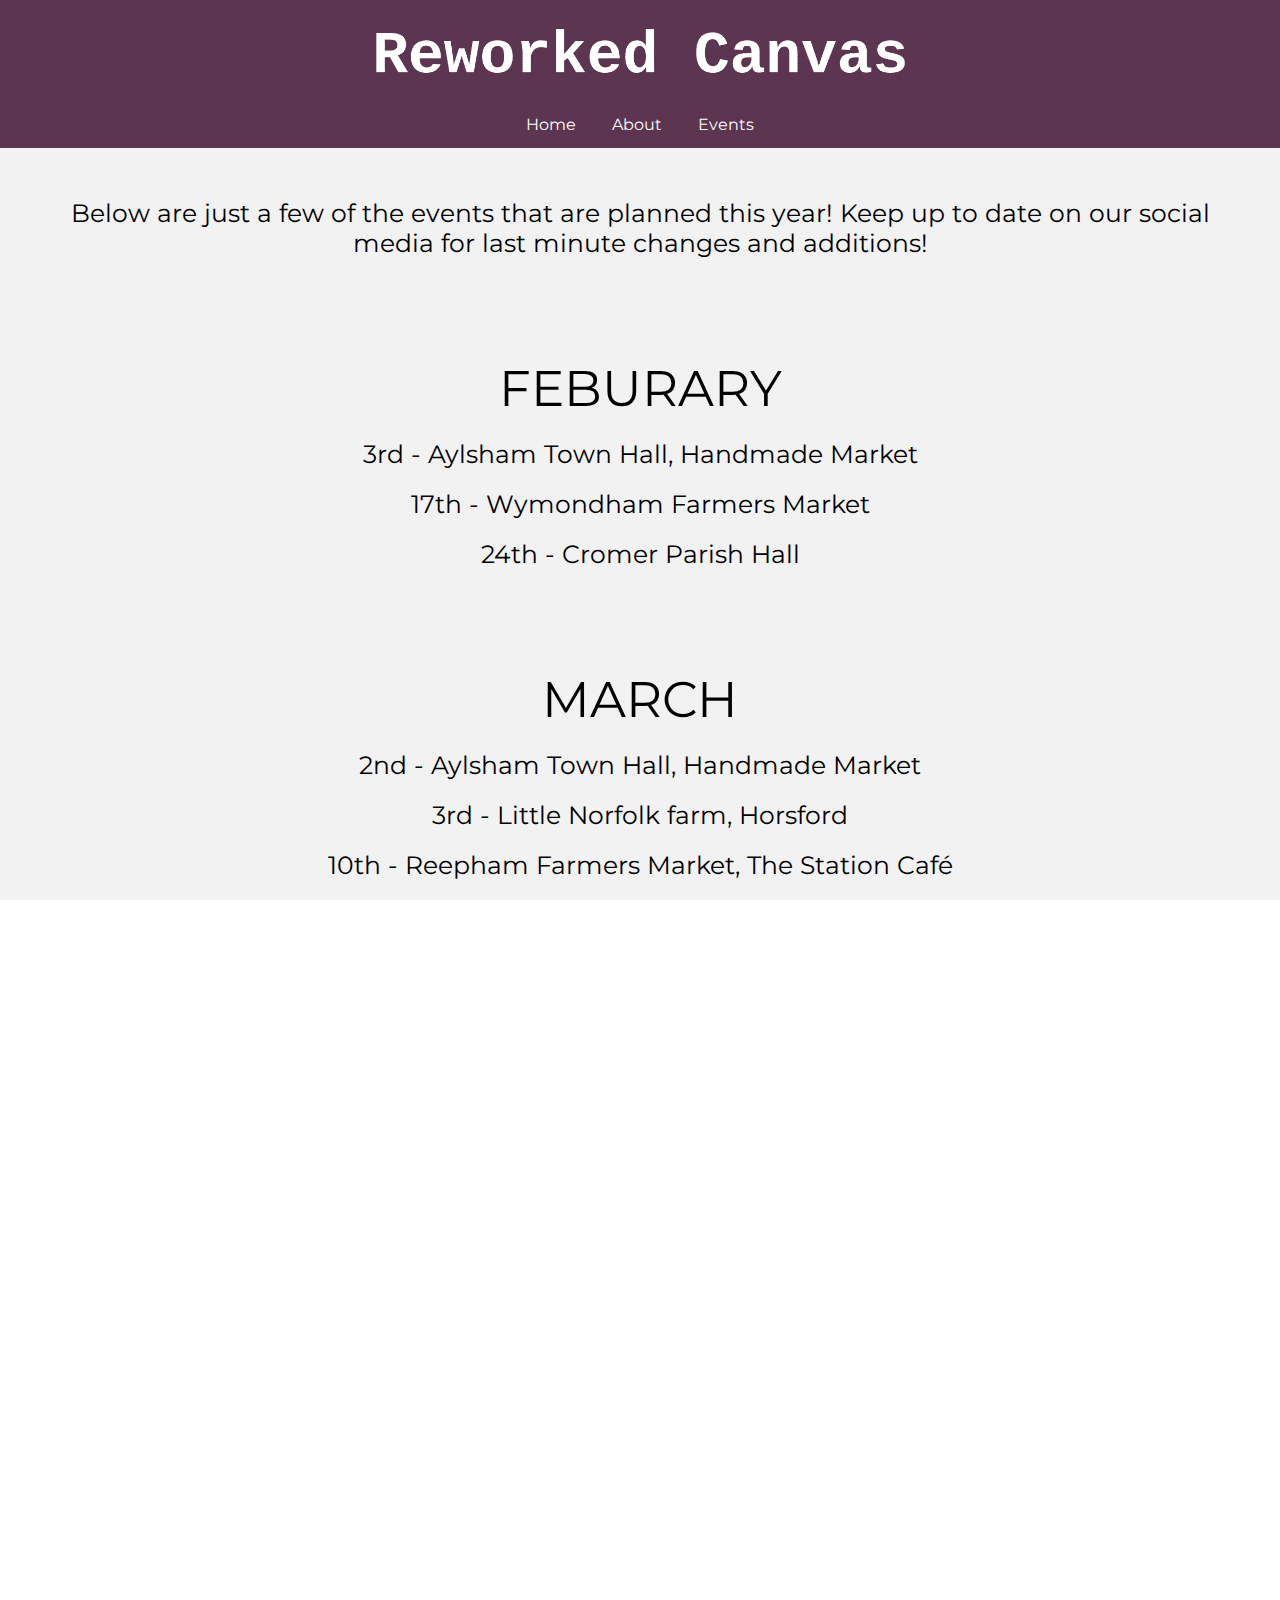
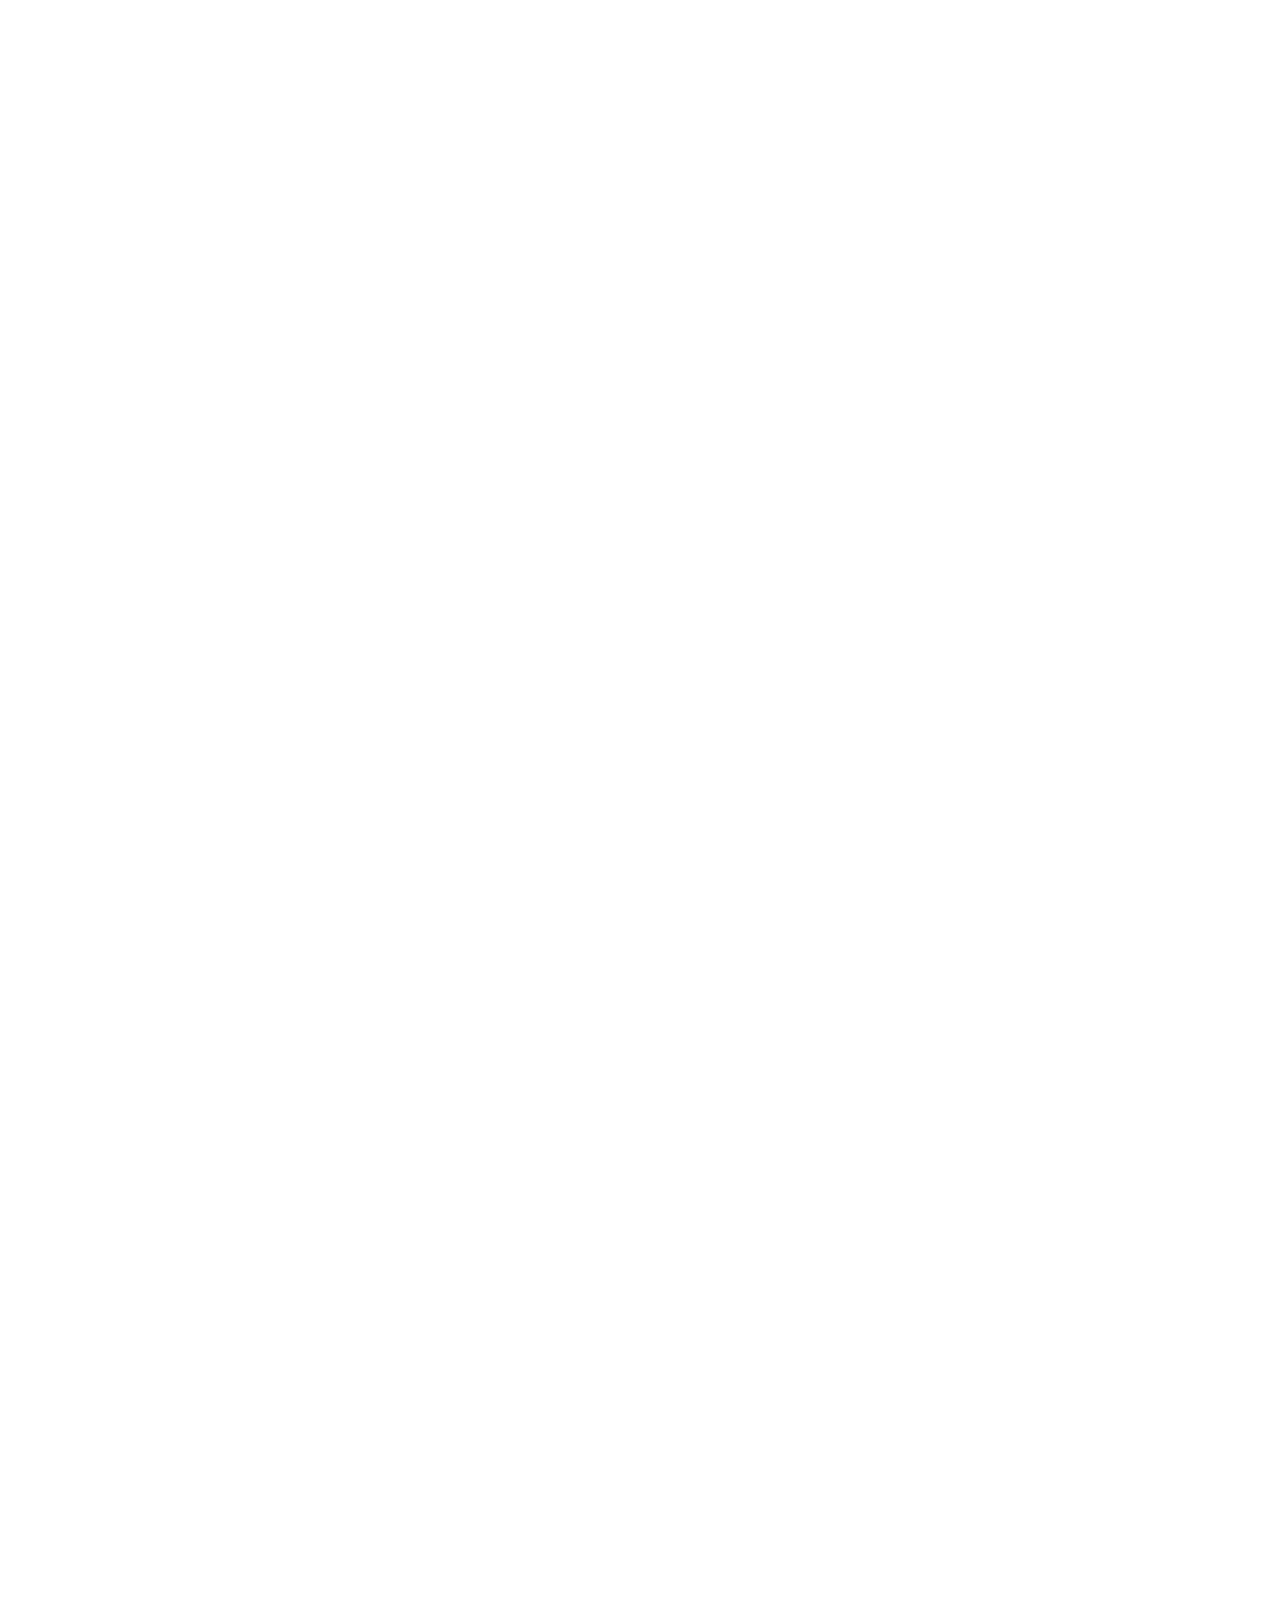
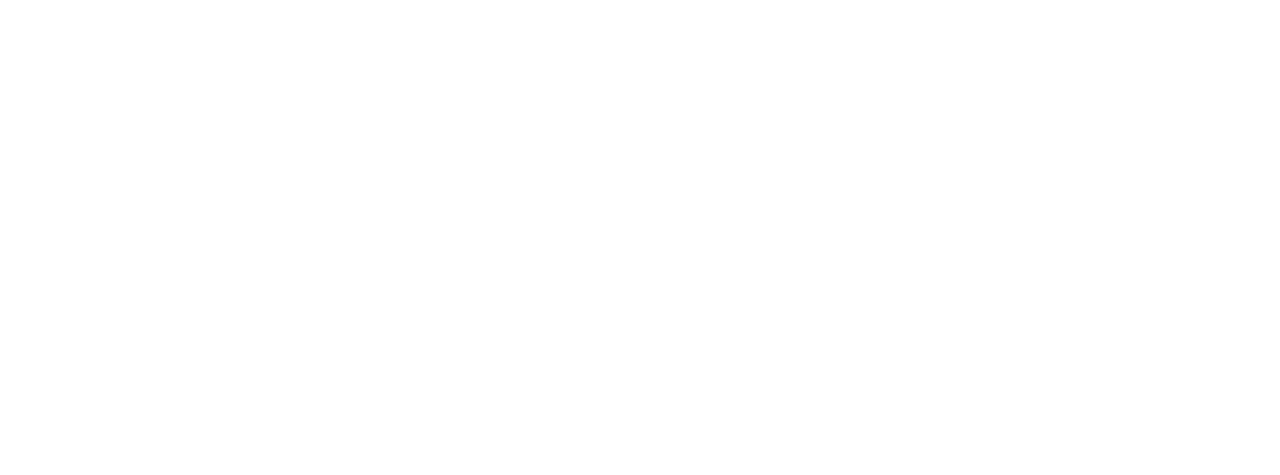
==== events.html @ 642a5b78 "Update events.html" ====
<!DOCTYPE html>
  <html>
      <head>
          <title>Reworked</title>
          <meta name="viewport" content="width=device-width, initial-scale=1">
          <link rel="stylesheet" type="text/css" href="style.css">
          <link href="https://fonts.googleapis.com/css?family=Montserrat|Mr+Dafoe" rel="stylesheet">
      </head>
      <body>
        <div id="home" style="width: 100%; background-color: #5C3550;"><img src="images/logo_text.png" alt="Reworked logo" width="50%" style="display: block; margin: auto;"></div>
        <ul class="banner">
            <li class="bannerList">
                <a href="/reworked/#home">Home</a>
                <a href="/reworked/#about">About</a>
                <a href="/reworked/events.html">Events</a>
            </li>
        </ul>
        <div id="events" style="text-align:center;">
          <div class="text31" style="padding:50px;"> Below are just a few of the events that are planned this year! Keep up to date on our social media for last minute changes and additions! </div>
          <div class="text3" style="padding-top:50px;"> FEBURARY </div> 
          <div class="text31"> 3rd - Aylsham Town Hall, Handmade Market </div>
          <div class="text31"> 17th - Wymondham Farmers Market </div>
          <div class="text31"> 24th - Cromer Parish Hall </div>
          <div class="text3"> MARCH </div>
          <div class="text31"> 2nd - Aylsham Town Hall, Handmade Market </div>
          <div class="text31"> 3rd - Little Norfolk farm, Horsford </div>
          <div class="text31"> 10th - Reepham Farmers Market, The Station Café </div>
          <div class="text31"> 16th - Wymondham Farmers Market </div>
          <div class="text31"> 23rd - Burnhams market, St Mary's Church </div>
          <div class="text31"> 30th - Mundesley, Posh Crafts </div>
          <div class="text3"> APRIL </div>
          <div class="text31"> 6th - Attleborough, St Mary's Church </div>
          <div class="text31"> 7th - Holt market </div>
          <div class="text31"> 14th - Repham market, The Station Café </div>
          <div class="text31"> 20th - Burnhams market, St Mary's Church </div>
          <div class="text3"> MAY </div>
          <div class="text31"> 4th - Aylsham Town Hall, Handmade Market </div>
          <div class="text31"> 4th - Attleborough, St Mary's Church </div>
          <div class="text31"> 5th - Holt market </div>
          <div class="text31"> 12th - Reepham market, The Station Café </div>
          <div class="text31"> 18th - Burnhams market, St Mary's Church </div>
          <div class="text31"> 25th - Mundesley, Posh Crafts </div>
          <div class="text3"> JUNE </div>
          <div class="text31"> 1st - Norwich, The Shoe Factory </div>
          <div class="text31"> 2nd - Holt market </div>
          <div class="text31"> 8th - Aylsham, Woodgate Nursery </div>
          <div class="text31"> 9th - Aylsham, Woodgate Nursery </div>
          <div class="text31"> 15th - Wymondham market </div>
          <div class="text31"> 22nd - Burnhams market, St Mary's Church </div>
          <div class="text31"> 29th - Mundesley, Posh Crafts </div>
          <div class="text3"> JULY </div>
          <div class="text31"> 7th - Holt market </div>
          <div class="text31"> 13th - Aylsham Town Hall, Handmade Market </div>
          <div class="text31"> 14th - Reepham farmers market, The Station Café </div>
          <div class="text31"> 20th - Burnhams market, St Mary's Church </div>
          <div class="text3"> AUGUST </div>
          <div class="text31"> 3rd - Attleborough, St Mary's Church </div>
          <div class="text31"> 4th - Holt market </div>
          <div class="text31"> 11th - Reepham farmers market, The Station Café </div>
          <div class="text31"> 17th - Wymondham market </div>
          <div class="text31"> 18th - St faiths centre, Horsham and Newton, Vintage Day </div>
          <div class="text31"> 24th - Burnhams market, St Mary's Church </div>
          <div class="text31"> 24th - Mundesley, Posh Crafts </div>
          <div class="text3"> SEPTEMBER </div>
          <div class="text31"> 1st - Holt market </div>
          <div class="text31"> 7th - Aylsham Town Hall, Handmade Market </div>
          <div class="text31"> 8th - Reepham market, The Station Café </div>
          <div class="text31"> 14th - Burnhams market, St Mary's Church </div>
          <div class="text31">
            <a class="button" href="https://www.instagram.com/reworkedcanvas/">Instagram</a>
            <a class="button" href="https://folksy.com/shops/reworked">Shop</a>
          </div>
        </div>
      </body>
  </html>
---- style.css ----
/* This is a single-line comment */

html, body{
    margin: 0px;
    height: 100%;
    overflow-x: hidden;
}

html {
    scroll-behavior: smooth;
}

.banner{
    width: 100%;
    padding: 0;
    margin: 0;
    list-style-type: none;
    overflow: hidden;  
    text-align: center;
    background-color: #5C3550;
    position: -webkit-sticky;
    position: sticky;
    top: 0%;
}
.bannerList {
    display:inline;
    font-family: 'Montserrat', 'bold';
}

.bannerList a {
    display: inline-block;
    color: #ffffff;
    text-align: center;
    padding: 14px 16px;
    text-decoration: none;
}

.bannerList a:hover {
    background-color: #111;
  }

.plx-image1{
    background-image: url(images/cover.jpg);
    text-align: center;
    width: 100%;
    height: 500px;
    background-attachment: fixed;
    background-position: center;
    background-repeat: no-repeat;
    background-size: cover;
}
 
.text1{
    font-size: 280px;
    padding-top: 200px;
    font-family: 'Montserrat', bold, sans-serif;
    color: #FFFFFF;
    -webkit-text-fill-color: rgba (255, 255, 255, 1);
    text-shadow: -3px -3px 12px #313a49;
}
 
.text2{
    font-size: 40px;
    color: white;
    margin: 0 0 20px 0;
    font-family: 'Montserrat', sans-serif;
}
 
.content-1{
    height: auto;
    width: 100%;
    background-color: #f2f2f2;
    text-align: center;
}
 
.text3{
    font-family: 'Montserrat', sans-serif;
    font-size: 50px;
    background-color: #f2f2f2;
    padding-top: 100px;
}

.text31{
    font-family: 'Montserrat', sans-serif;
    font-size: 25px;
    background-color: #f2f2f2;
    padding-top: 20px;
}
 
.text4{
    width: 70%;
    margin-left: 15%;
    padding: 30px 0 80px 0;
    font-family: 'Montserrat', sans-serif;
    font-size: 20px;
    background-color: #f2f2f2;
    letter-spacing: 0.1em;
    line-height: 1.8;
}
 
.plx-image2{
    background-image: url(images/image\ 2.jpg);
    text-align: center;
    width: 100%;
    height: 800px;
    background-attachment: fixed;
    background-position: center;
    background-repeat: no-repeat;
    background-size: cover;
}
 
.content-2{
    height: auto;
    width: 100%;
    text-align: center;
    background-color: #f2f2f2;
}
 
.text5{
    font-family: 'Montserrat', sans-serif;
    font-size: 100px;
    padding: 80px 0 80px 0;
    letter-spacing: 0.2em;
}

.button {
    font-family: 'Montserrat', bold;
    border: none;
    color: white;
    background-color: #5C3550;
    padding: 16px 32px;
    text-align: center;
    text-decoration: none;
    display: inline-block;
    font-size: 16px;
    margin: 4px 2px;
/*    transition-duration: 0.4s;
    cursor: pointer; */
  }

.button:hover {
    background-color: #111;
  }

.gallery{
    padding:10%;
    width:90%;
    height:90%;
    clear:both;
   }
.gallery>div{
    width:30%;
    height:30%;
    float:left;
    line-height:5%;
    text-align:center;    
   }
.gallery>div>img{
    display:inline-block;
    vertical-align:middle;
    max-width:90%;
    max-height:90%;
   }
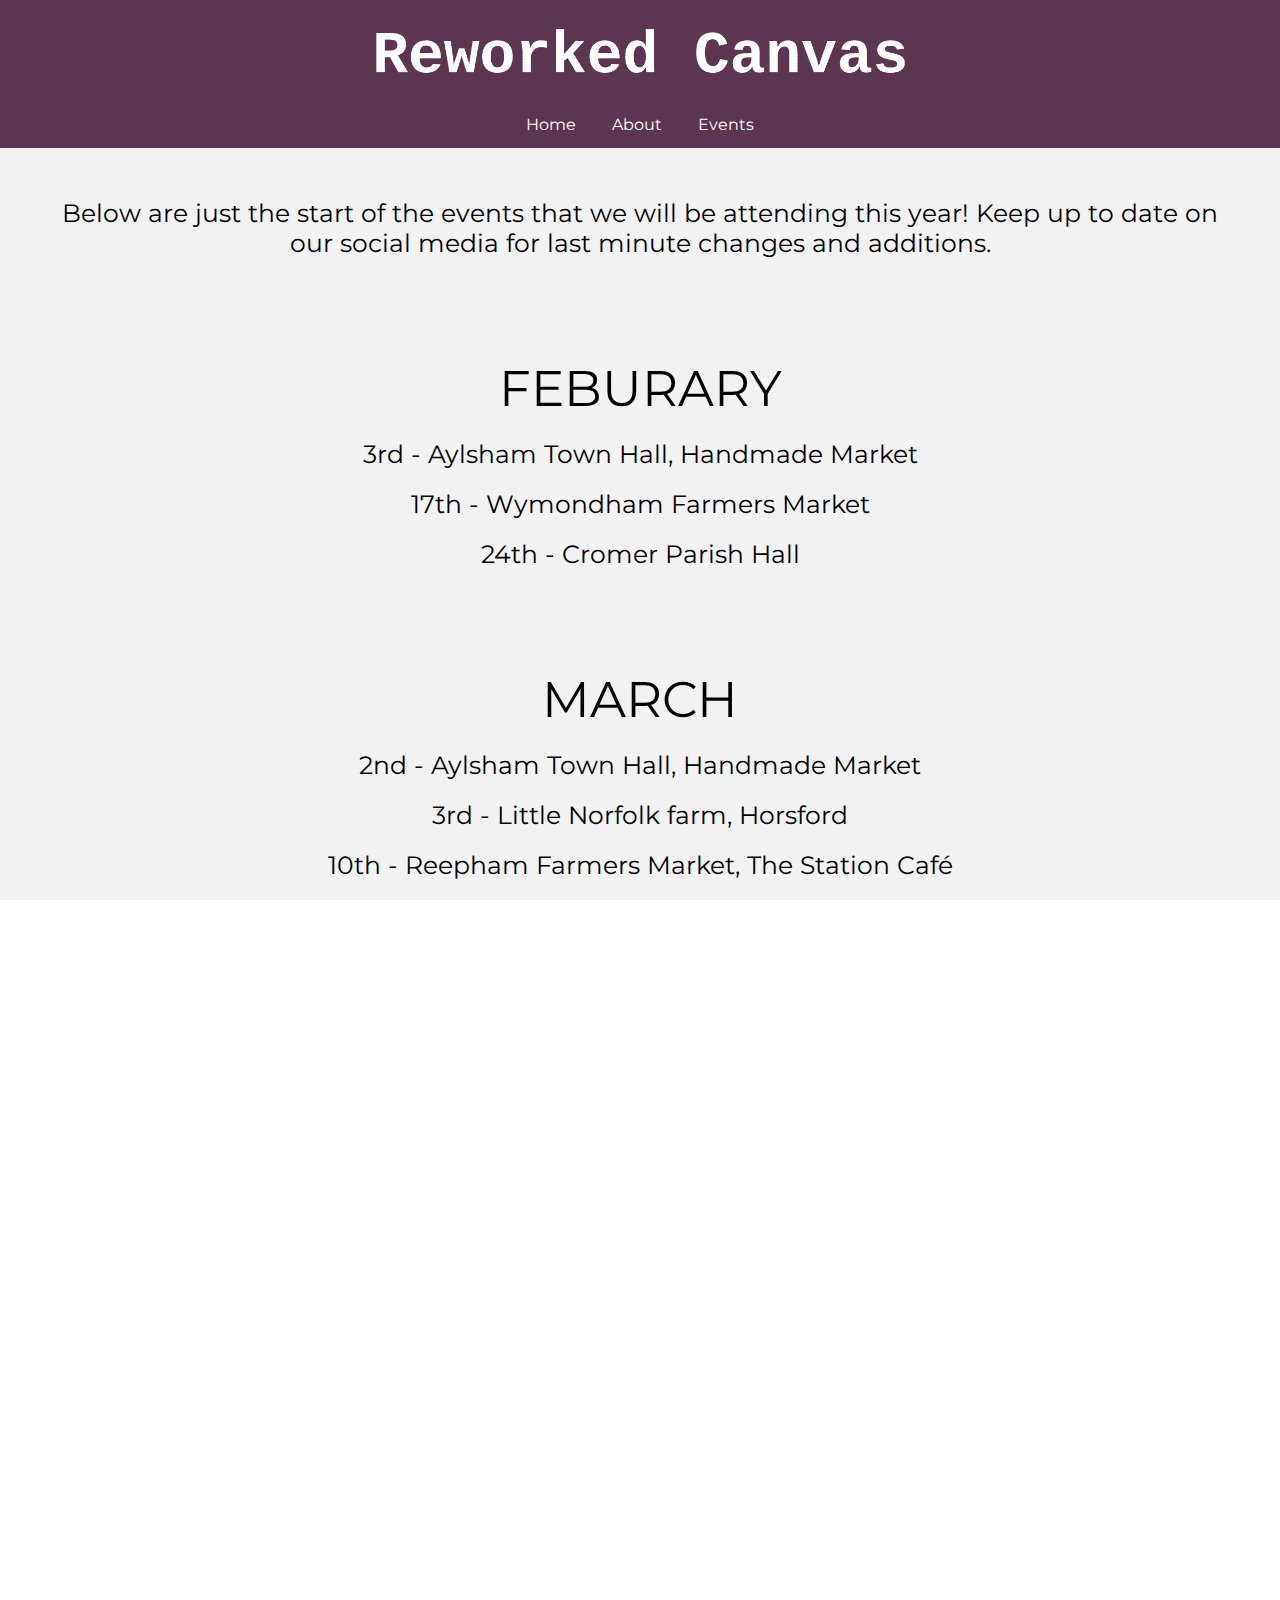
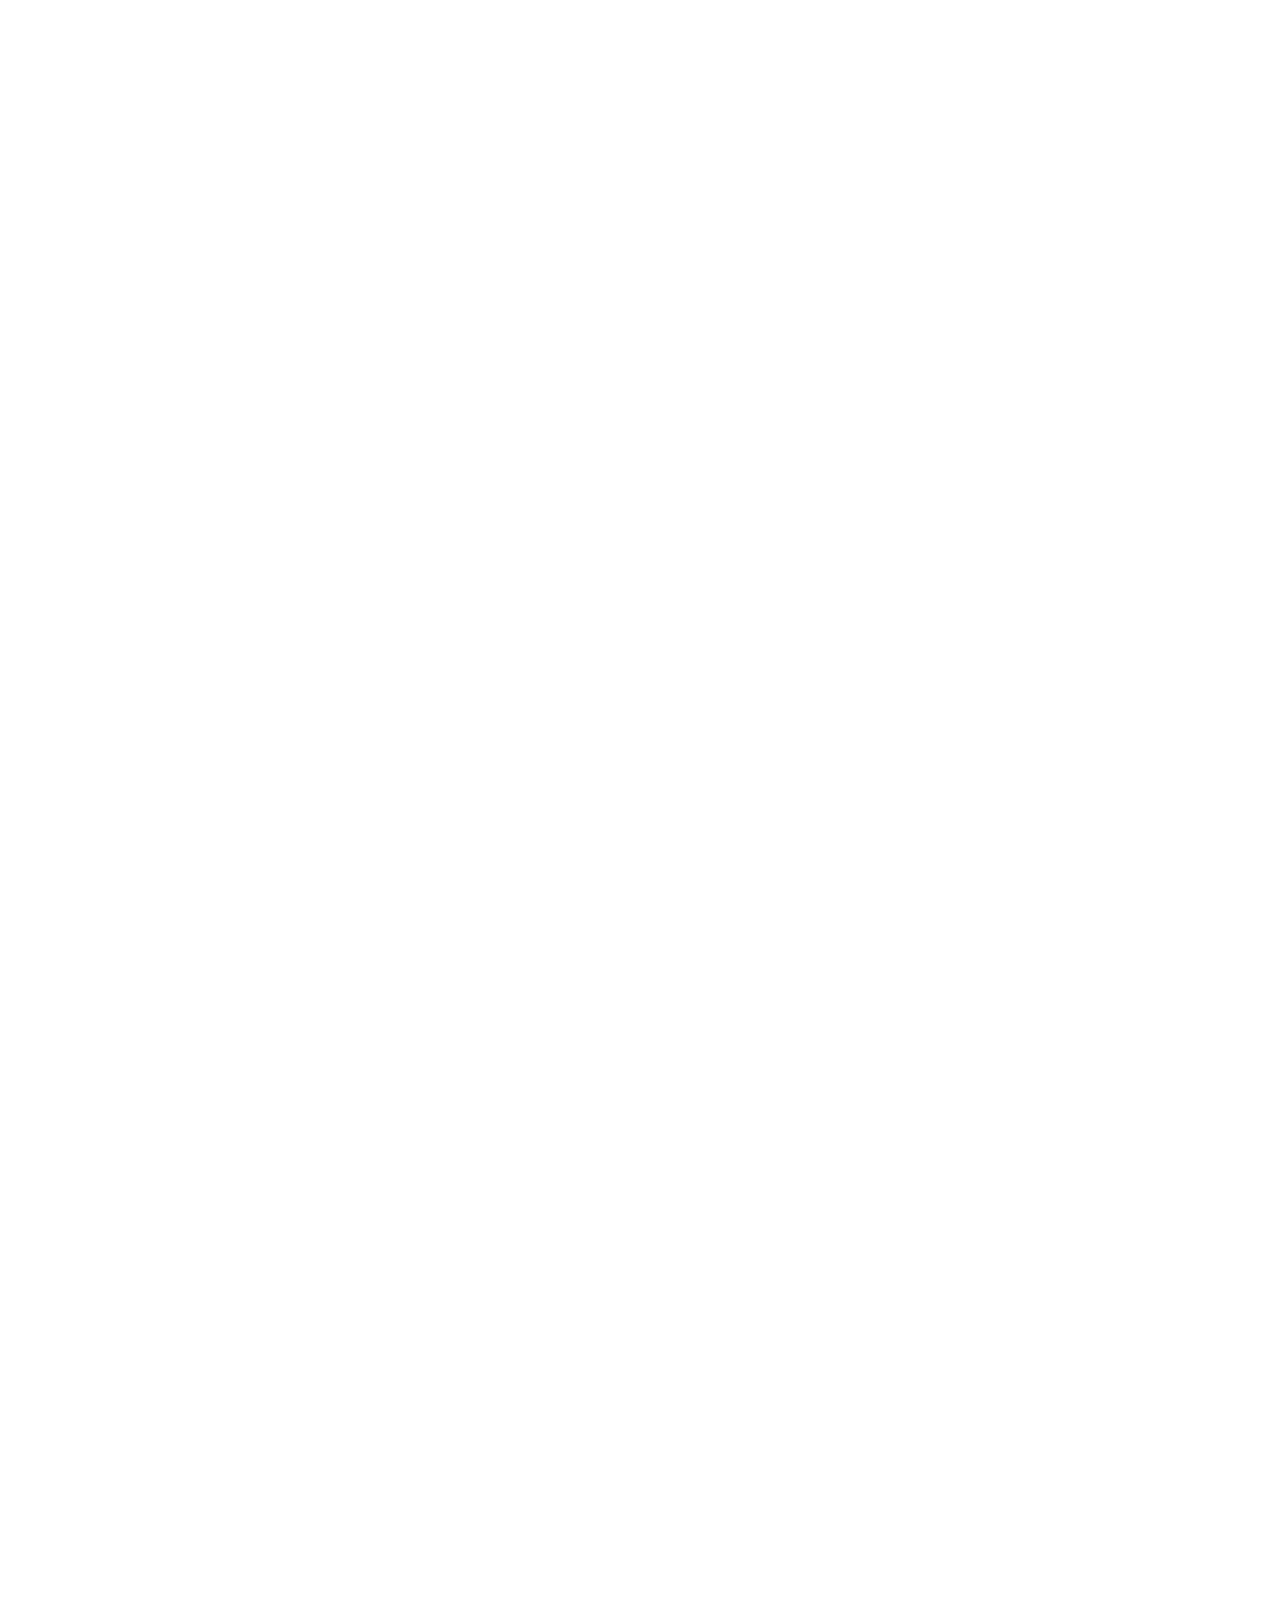
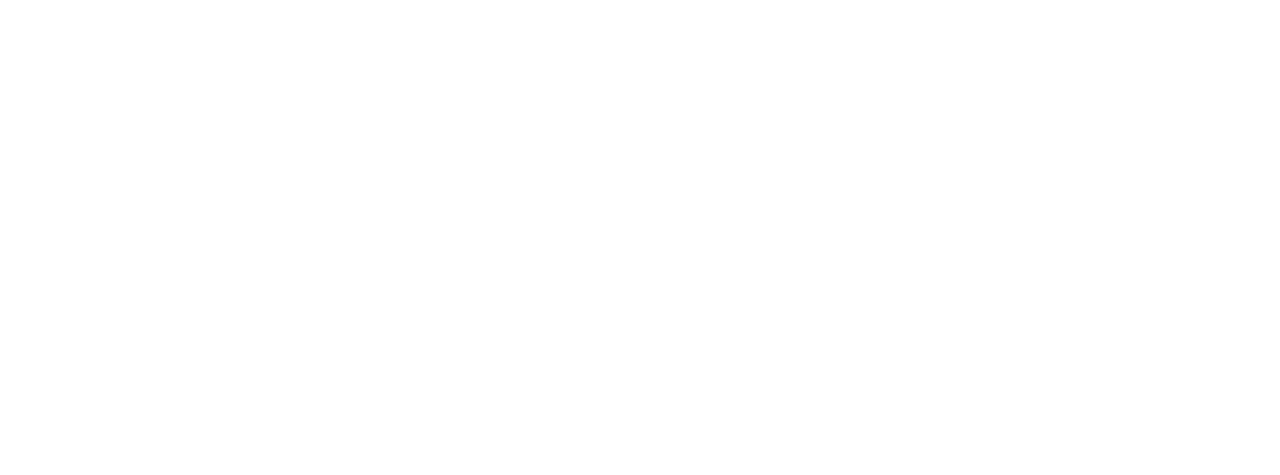
==== commit a6dc7f2a: "Update events.html" ====
--- a/events.html
+++ b/events.html
@@ -10,13 +10,13 @@
         <div id="home" style="width: 100%; background-color: #5C3550;"><img src="images/logo_text.png" alt="Reworked logo" width="50%" style="display: block; margin: auto;"></div>
         <ul class="banner">
             <li class="bannerList">
-                <a href="/reworked/#home">Home</a>
-                <a href="/reworked/#about">About</a>
-                <a href="/reworked/events.html">Events</a>
+                <a href="/#home">Home</a>
+                <a href="/#about">About</a>
+                <a href="events">Events</a>
             </li>
         </ul>
         <div id="events" style="text-align:center;">
-          <div class="text31" style="padding:50px;"> Below are just a few of the events that are planned this year! Keep up to date on our social media for last minute changes and additions! </div>
+          <div class="text31" style="padding:50px;"> Below are just the start of the events that we will be attending this year! Keep up to date on our social media for last minute changes and additions. </div>
           <div class="text3" style="padding-top:50px;"> FEBURARY </div> 
           <div class="text31"> 3rd - Aylsham Town Hall, Handmade Market </div>
           <div class="text31"> 17th - Wymondham Farmers Market </div>
--- a/style.css
+++ b/style.css
@@ -147,6 +147,7 @@
     width:90%;
     height:90%;
     clear:both;
+    background-color: #f2f2f2;
    }
 .gallery>div{
     width:30%;
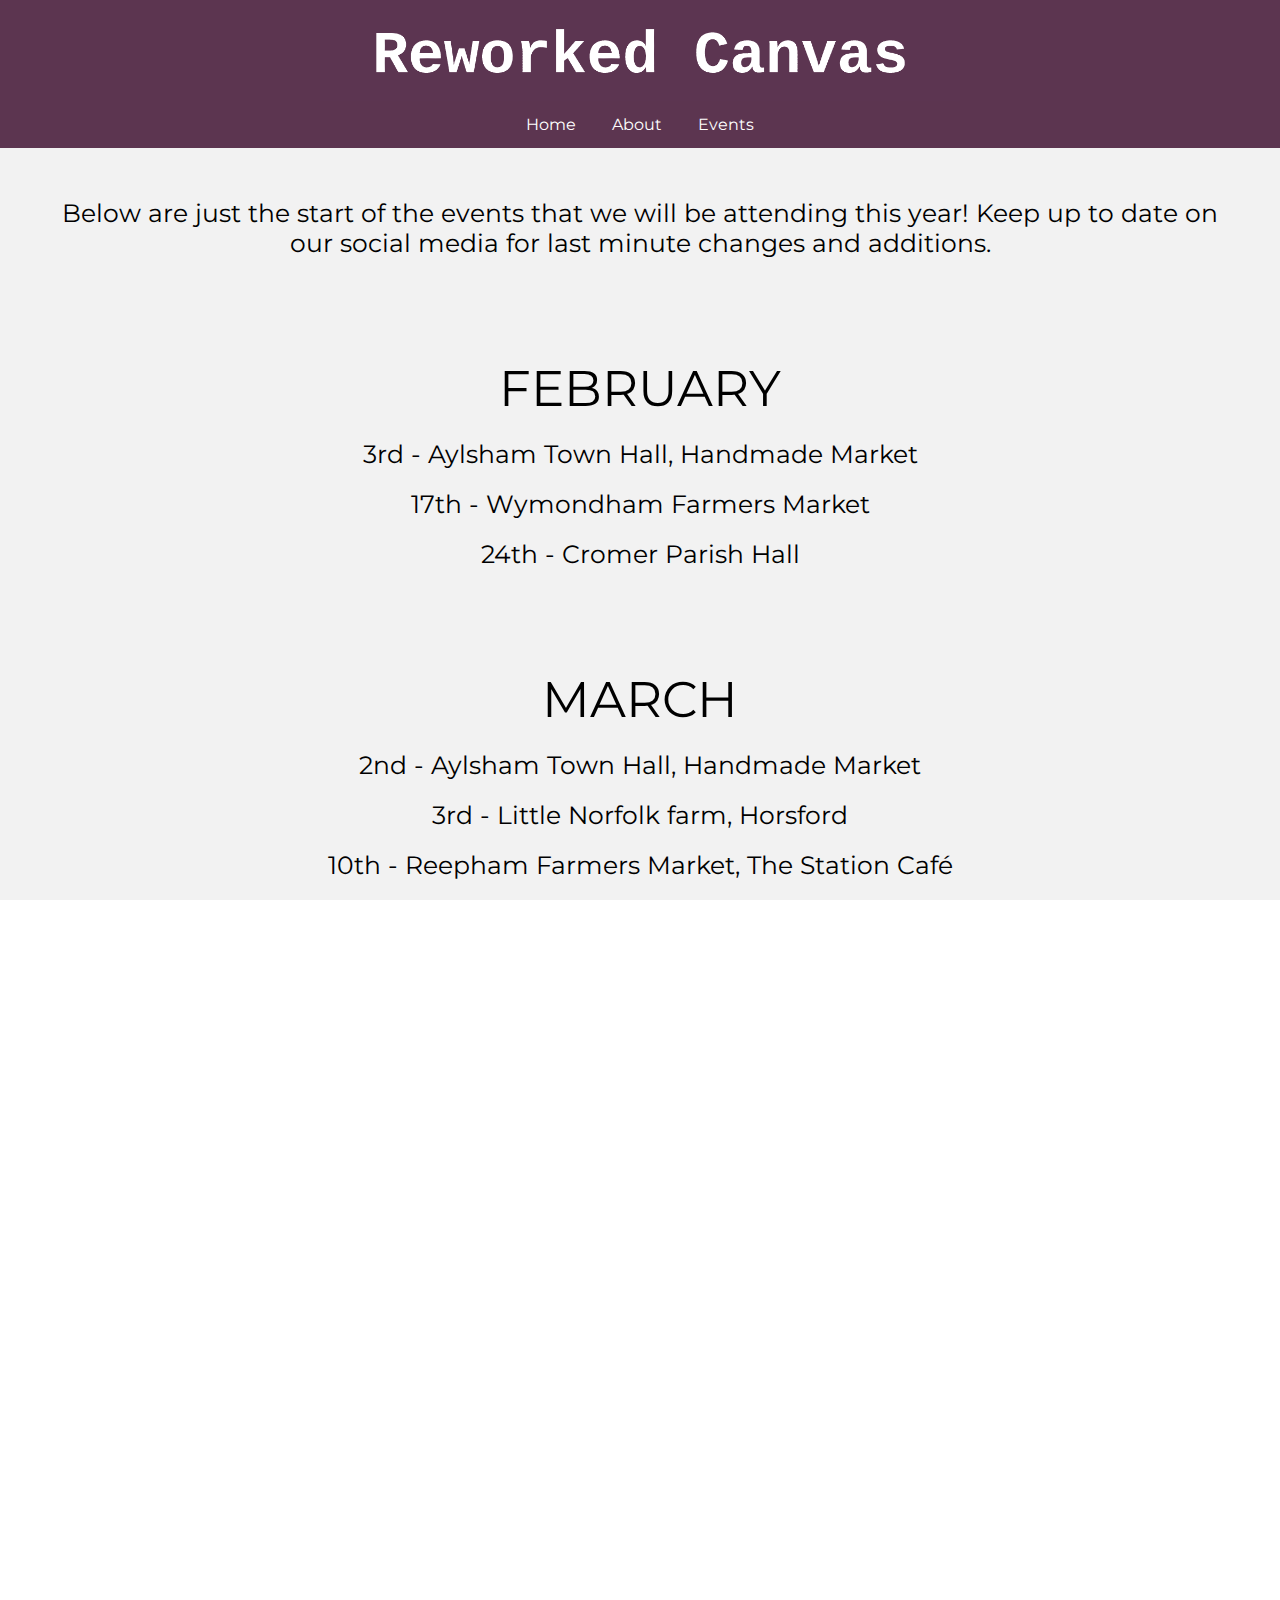
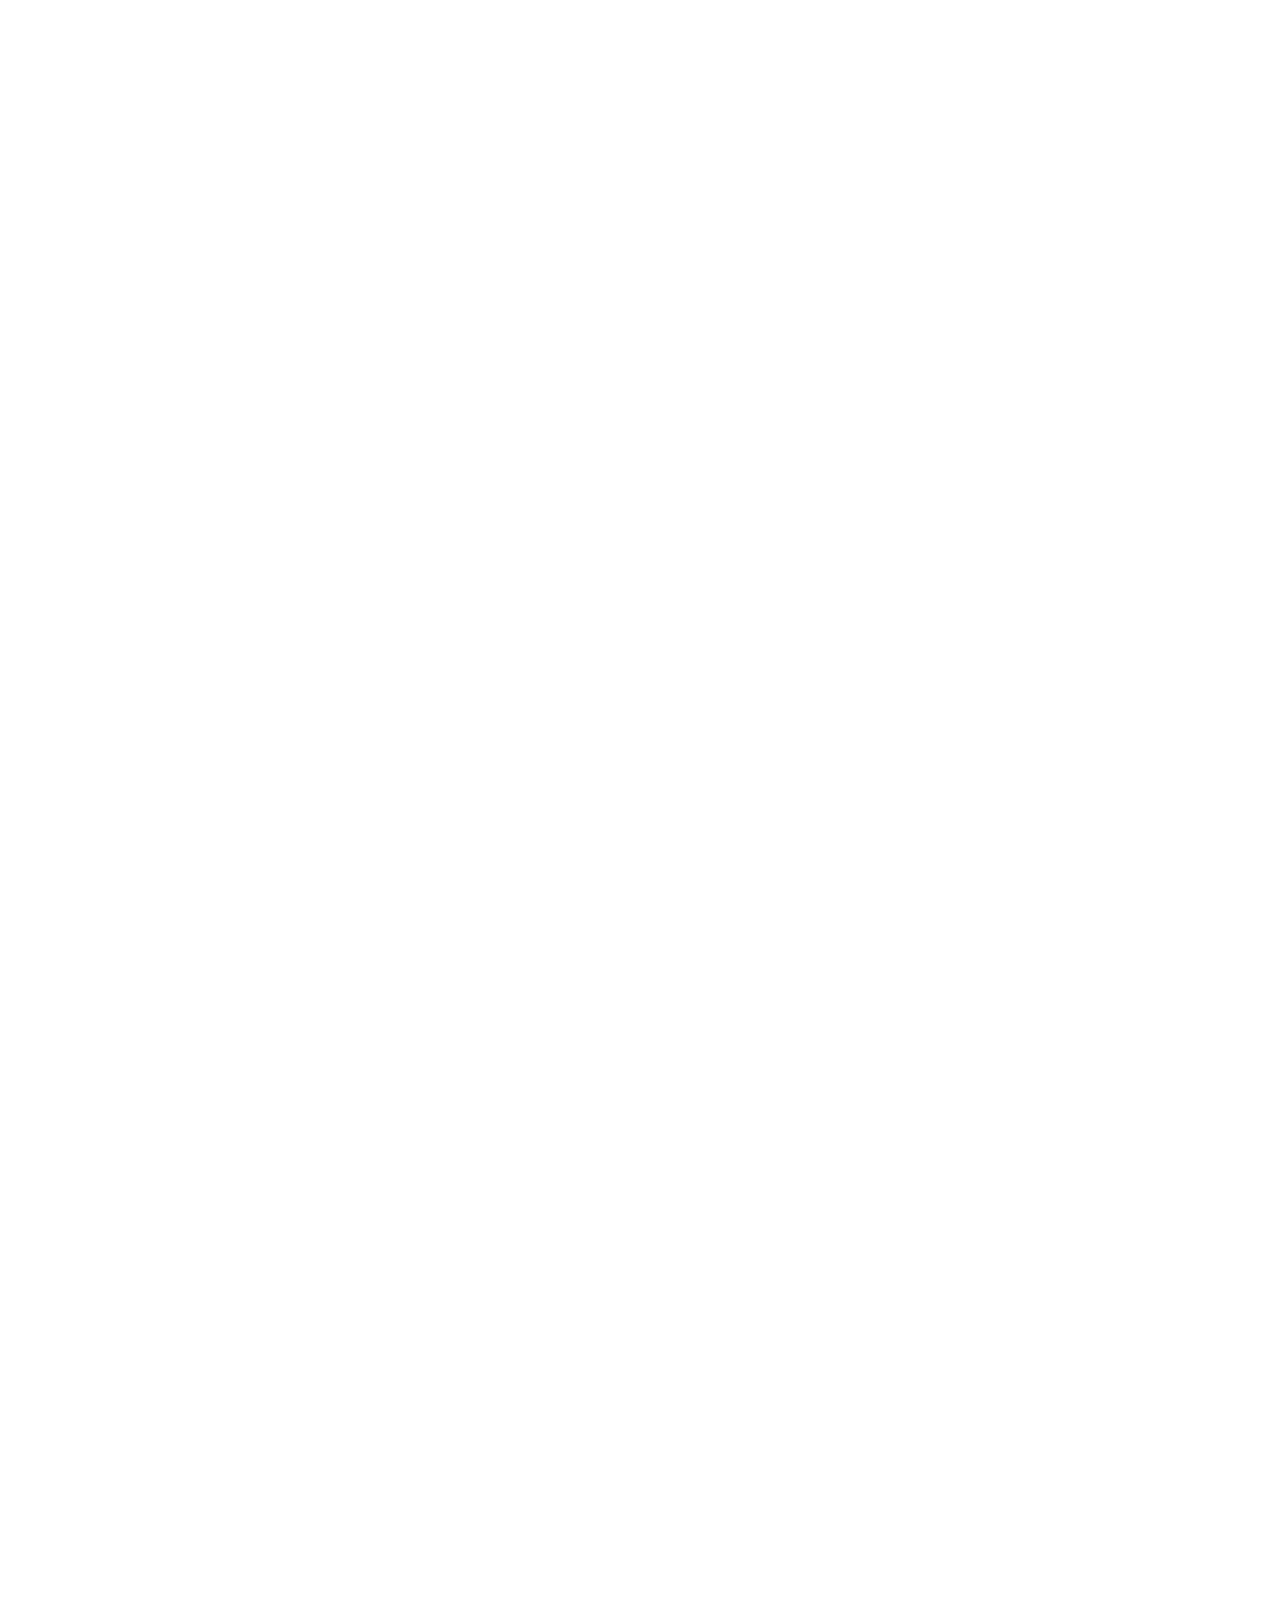
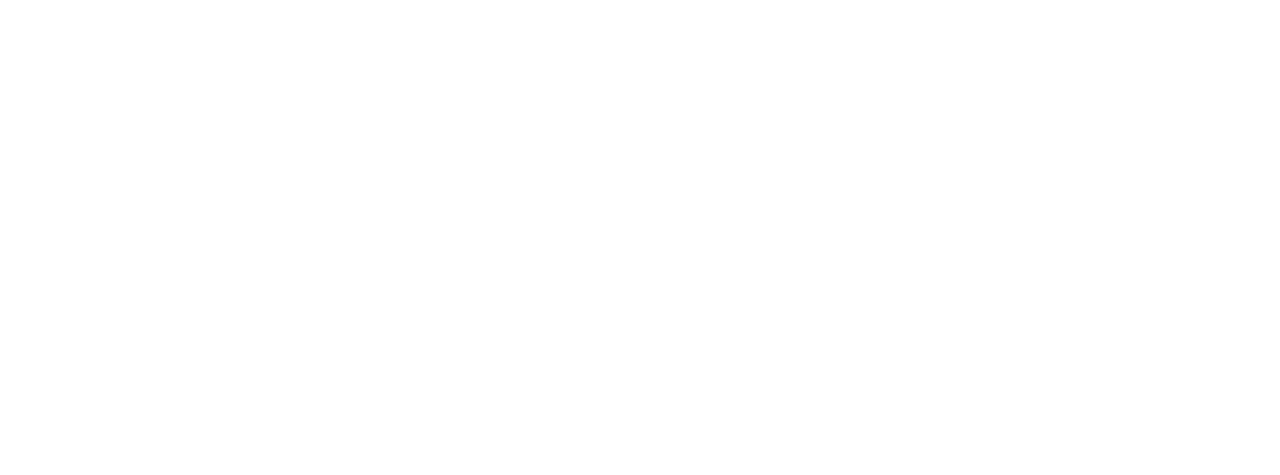
==== commit b5776bb8: "Update events.html" ====
--- a/events.html
+++ b/events.html
@@ -17,7 +17,7 @@
         </ul>
         <div id="events" style="text-align:center;">
           <div class="text31" style="padding:50px;"> Below are just the start of the events that we will be attending this year! Keep up to date on our social media for last minute changes and additions. </div>
-          <div class="text3" style="padding-top:50px;"> FEBURARY </div> 
+          <div class="text3" style="padding-top:50px;"> FEBRUARY </div> 
           <div class="text31"> 3rd - Aylsham Town Hall, Handmade Market </div>
           <div class="text31"> 17th - Wymondham Farmers Market </div>
           <div class="text31"> 24th - Cromer Parish Hall </div>
@@ -26,19 +26,19 @@
           <div class="text31"> 3rd - Little Norfolk farm, Horsford </div>
           <div class="text31"> 10th - Reepham Farmers Market, The Station Café </div>
           <div class="text31"> 16th - Wymondham Farmers Market </div>
-          <div class="text31"> 23rd - Burnhams market, St Mary's Church </div>
+          <div class="text31"> 23rd - The Burnhams market, St Mary's Church </div>
           <div class="text31"> 30th - Mundesley, Posh Crafts </div>
           <div class="text3"> APRIL </div>
           <div class="text31"> 6th - Attleborough, St Mary's Church </div>
           <div class="text31"> 7th - Holt market </div>
           <div class="text31"> 14th - Repham market, The Station Café </div>
-          <div class="text31"> 20th - Burnhams market, St Mary's Church </div>
+          <div class="text31"> 20th - The Burnhams market, St Mary's Church </div>
           <div class="text3"> MAY </div>
           <div class="text31"> 4th - Aylsham Town Hall, Handmade Market </div>
           <div class="text31"> 4th - Attleborough, St Mary's Church </div>
           <div class="text31"> 5th - Holt market </div>
           <div class="text31"> 12th - Reepham market, The Station Café </div>
-          <div class="text31"> 18th - Burnhams market, St Mary's Church </div>
+          <div class="text31"> 18th - The Burnhams market, St Mary's Church </div>
           <div class="text31"> 25th - Mundesley, Posh Crafts </div>
           <div class="text3"> JUNE </div>
           <div class="text31"> 1st - Norwich, The Shoe Factory </div>
@@ -46,7 +46,7 @@
           <div class="text31"> 8th - Aylsham, Woodgate Nursery </div>
           <div class="text31"> 9th - Aylsham, Woodgate Nursery </div>
           <div class="text31"> 15th - Wymondham market </div>
-          <div class="text31"> 22nd - Burnhams market, St Mary's Church </div>
+          <div class="text31"> 22nd - The Burnhams market, St Mary's Church </div>
           <div class="text31"> 29th - Mundesley, Posh Crafts </div>
           <div class="text3"> JULY </div>
           <div class="text31"> 7th - Holt market </div>
@@ -59,13 +59,13 @@
           <div class="text31"> 11th - Reepham farmers market, The Station Café </div>
           <div class="text31"> 17th - Wymondham market </div>
           <div class="text31"> 18th - St faiths centre, Horsham and Newton, Vintage Day </div>
-          <div class="text31"> 24th - Burnhams market, St Mary's Church </div>
+          <div class="text31"> 24th - The Burnhams market, St Mary's Church </div>
           <div class="text31"> 24th - Mundesley, Posh Crafts </div>
           <div class="text3"> SEPTEMBER </div>
           <div class="text31"> 1st - Holt market </div>
           <div class="text31"> 7th - Aylsham Town Hall, Handmade Market </div>
           <div class="text31"> 8th - Reepham market, The Station Café </div>
-          <div class="text31"> 14th - Burnhams market, St Mary's Church </div>
+          <div class="text31"> 14th - The Burnhams market, St Mary's Church </div>
           <div class="text31">
             <a class="button" href="https://www.instagram.com/reworkedcanvas/">Instagram</a>
             <a class="button" href="https://folksy.com/shops/reworked">Shop</a>
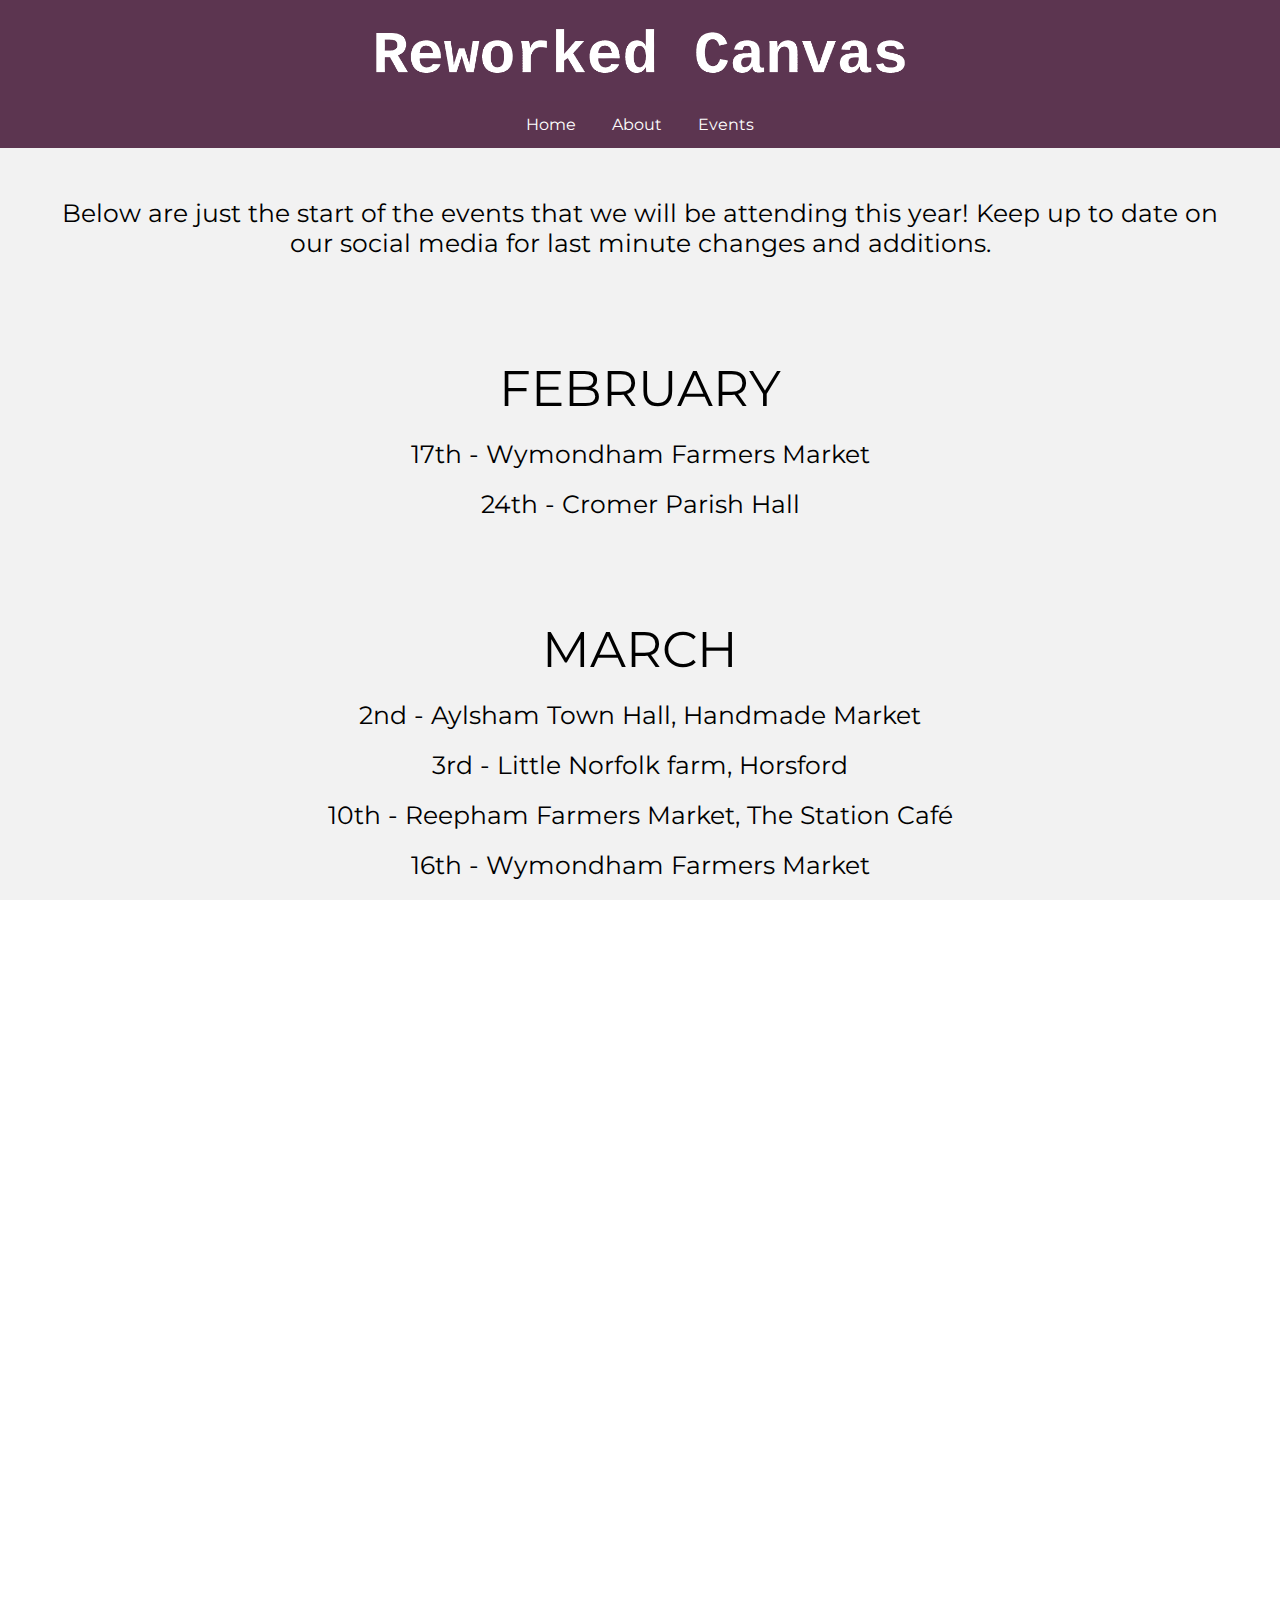
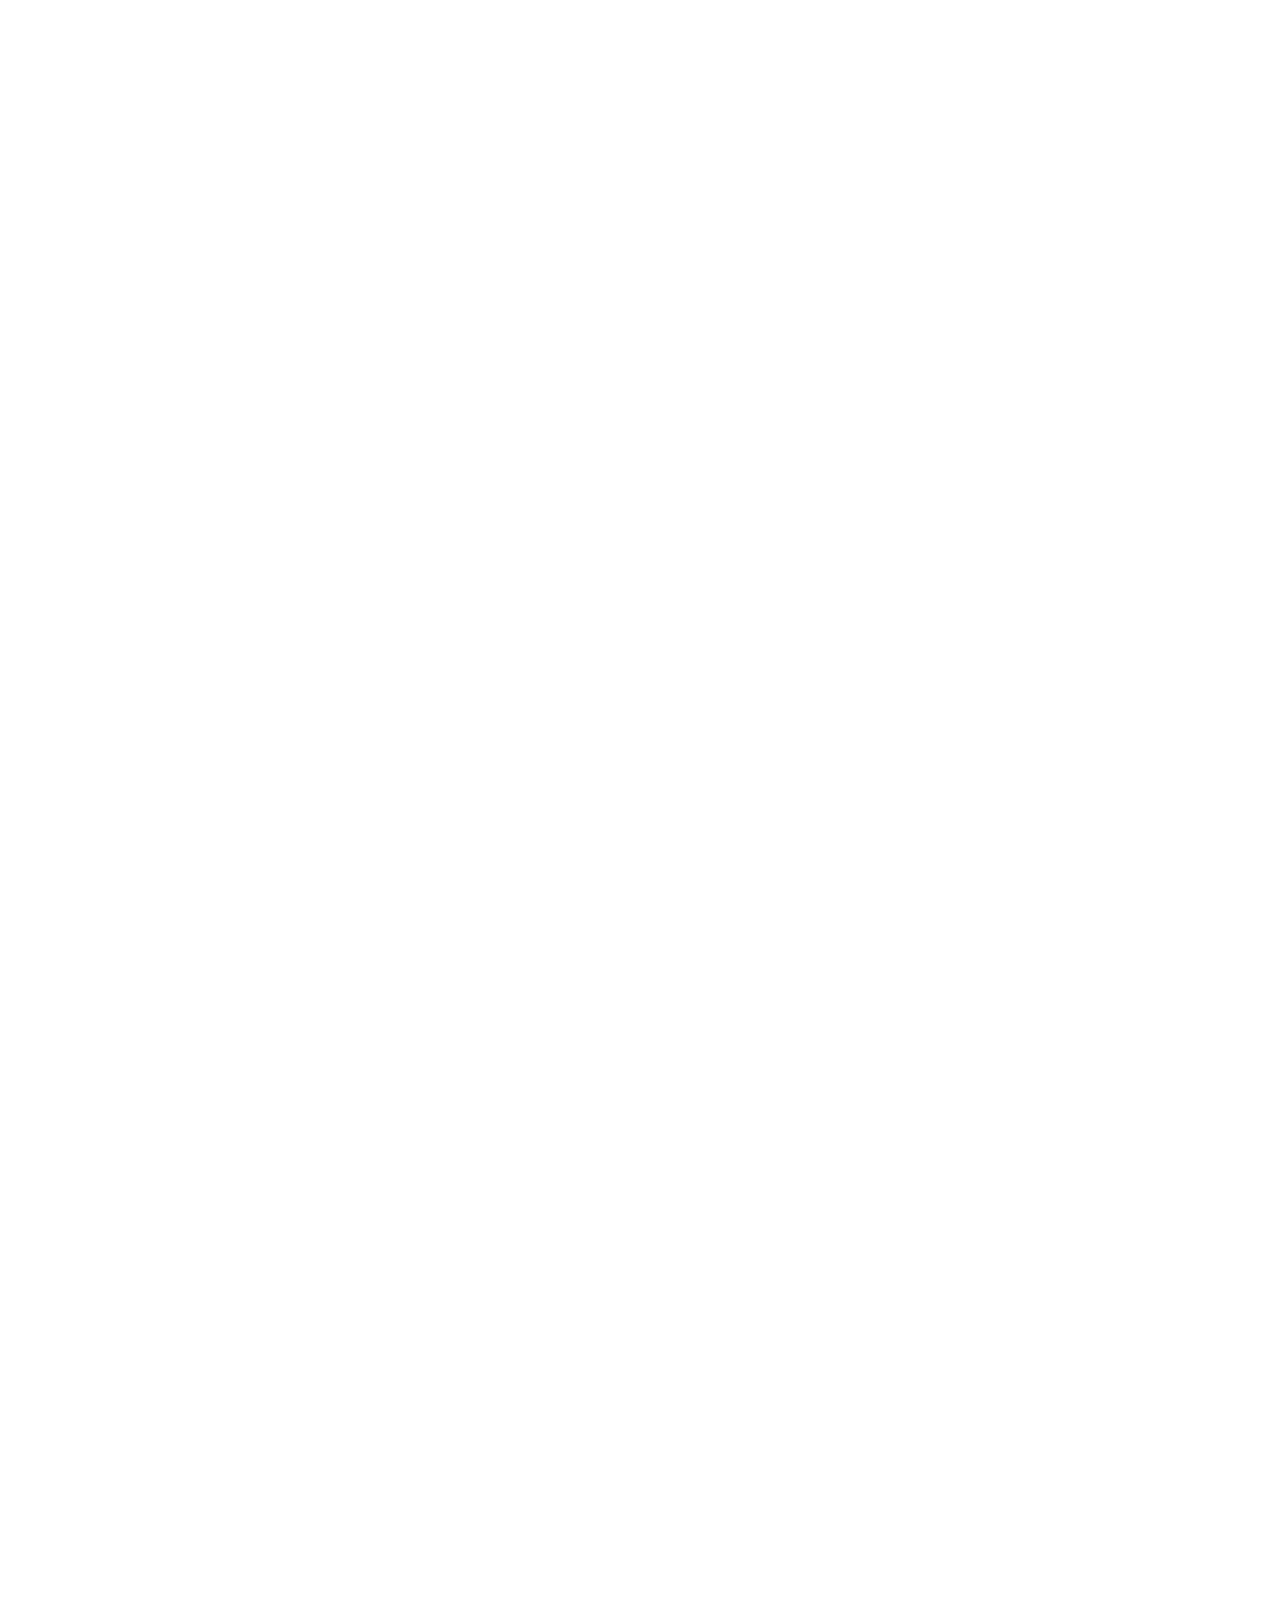
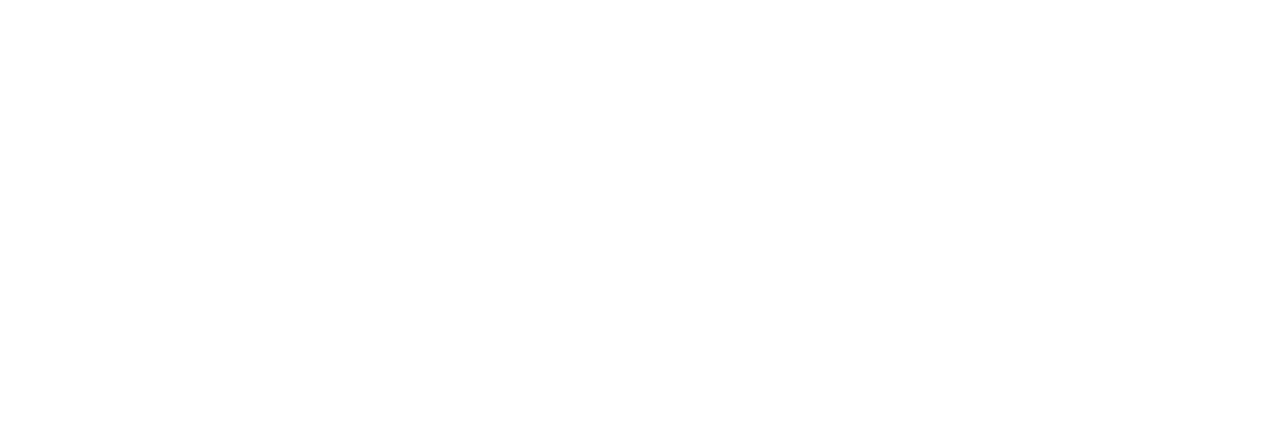
==== commit d9dd3a43: "Update events.html" ====
--- a/events.html
+++ b/events.html
@@ -17,8 +17,7 @@
         </ul>
         <div id="events" style="text-align:center;">
           <div class="text31" style="padding:50px;"> Below are just the start of the events that we will be attending this year! Keep up to date on our social media for last minute changes and additions. </div>
-          <div class="text3" style="padding-top:50px;"> FEBRUARY </div> 
-          <div class="text31"> 3rd - Aylsham Town Hall, Handmade Market </div>
+          <div class="text3" style="padding-top:50px;"> FEBRUARY </div>
           <div class="text31"> 17th - Wymondham Farmers Market </div>
           <div class="text31"> 24th - Cromer Parish Hall </div>
           <div class="text3"> MARCH </div>
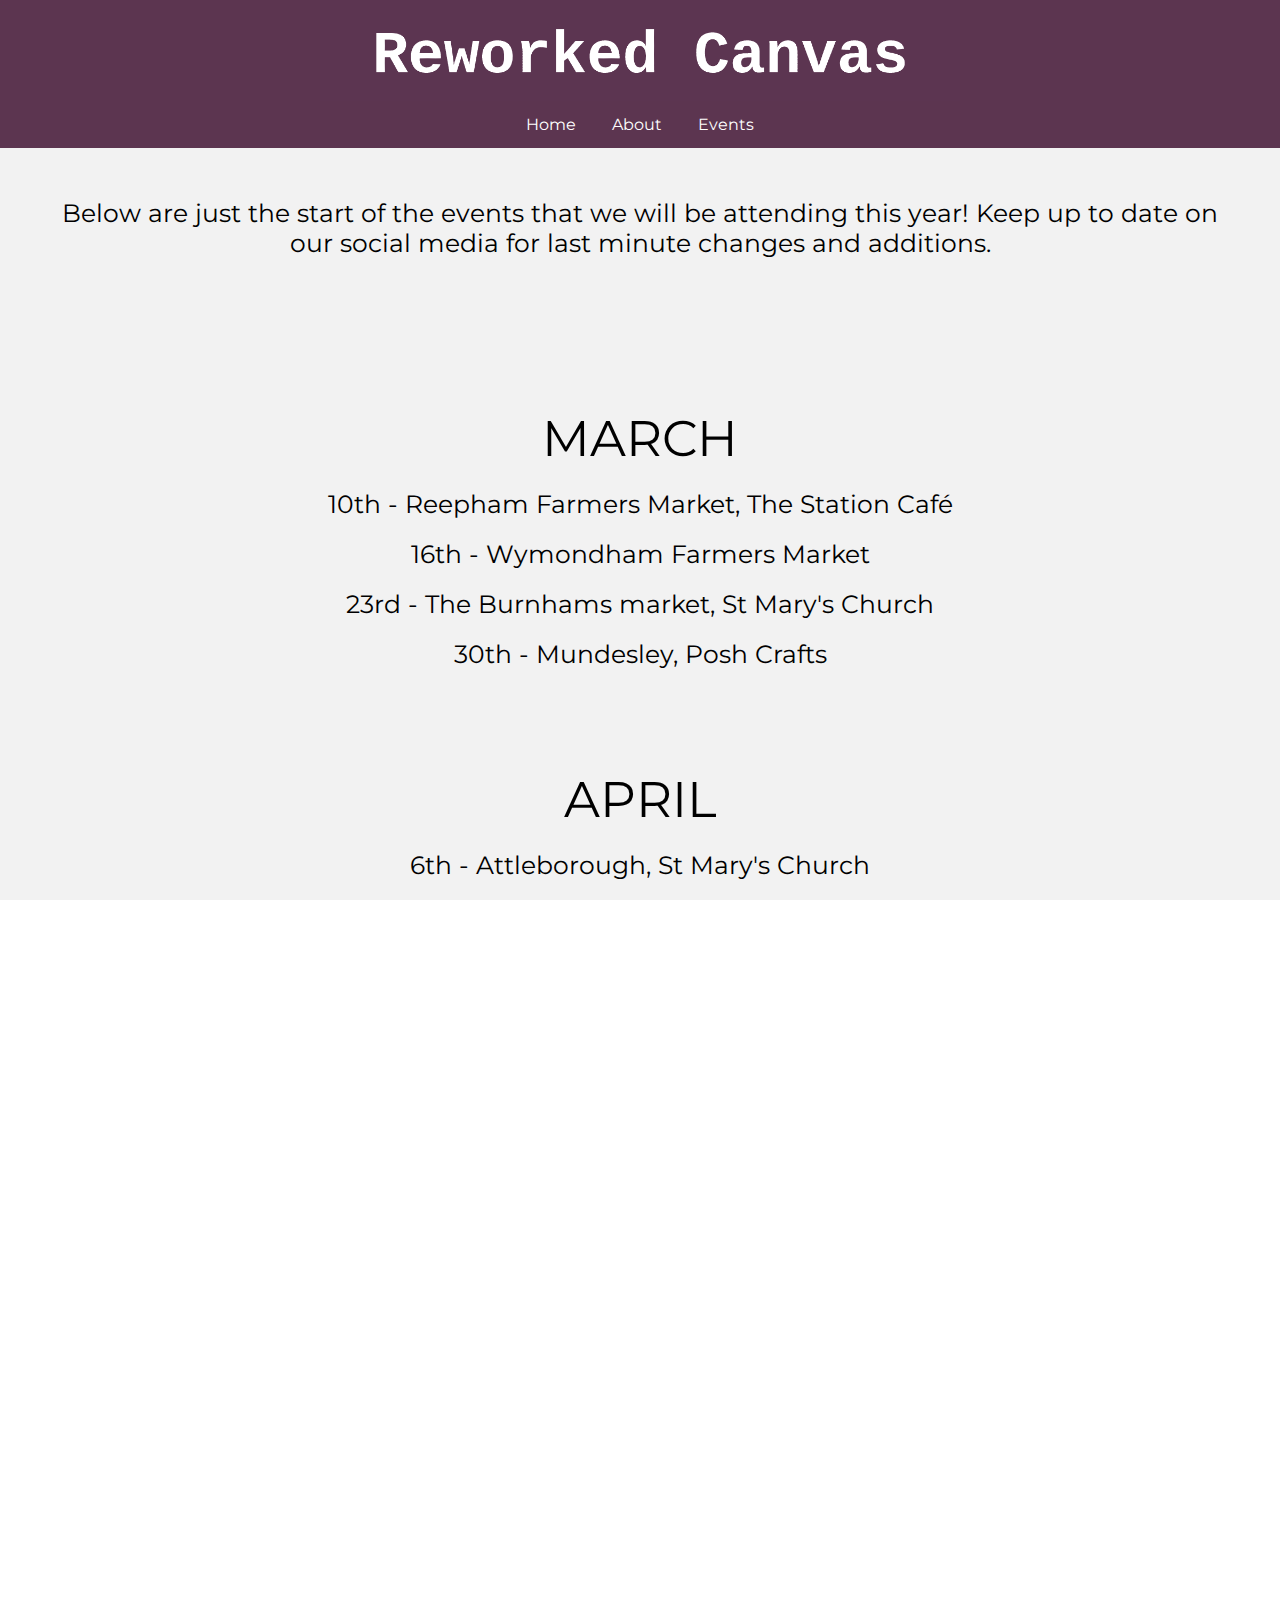
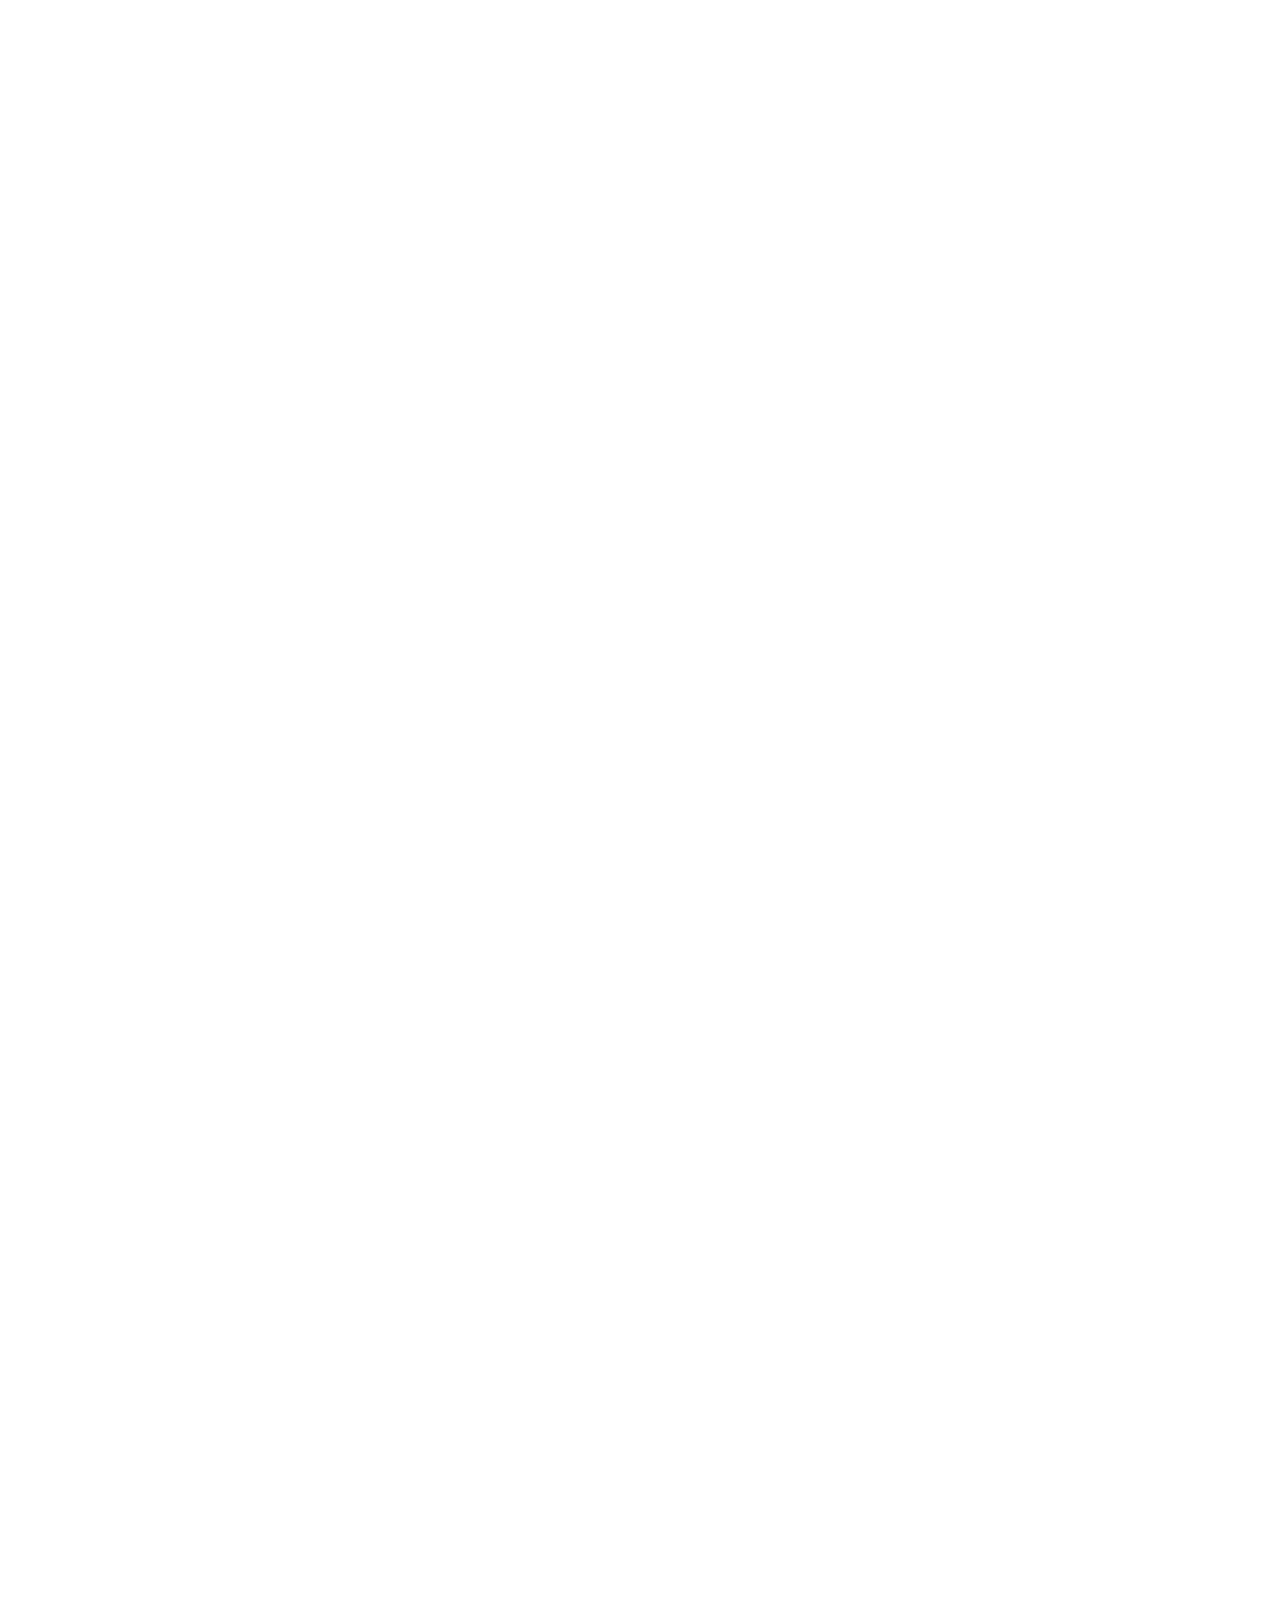
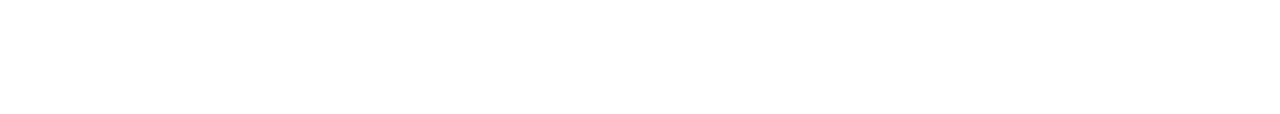
==== commit 0ae66c6e: "Update events.html" ====
--- a/events.html
+++ b/events.html
@@ -1,7 +1,11 @@
 <!DOCTYPE html>
   <html>
       <head>
-          <title>Reworked</title>
+          <title>Reworked Canvas - Unique handmade bags. Event schedule</title>
+          <link rel="icon" href="images/logo1.png" type="image/png">
+          <meta name="viewport" content="width=device-width, initial-scale=1">
+          <meta name="keywords" content="event, recycled, handmade, bags">
+          <meta name="description" content="See where we will be selling next! Blending sustainability and unique style. Reworked Canvas is all about transforming old canvas tents and more. Experience the beauty of upcycled creations and own a unique piece. Keep up to date on our social media for last minute changes and additions.">
           <meta name="viewport" content="width=device-width, initial-scale=1">
           <link rel="stylesheet" type="text/css" href="style.css">
           <link href="https://fonts.googleapis.com/css?family=Montserrat|Mr+Dafoe" rel="stylesheet">
@@ -17,12 +21,7 @@
         </ul>
         <div id="events" style="text-align:center;">
           <div class="text31" style="padding:50px;"> Below are just the start of the events that we will be attending this year! Keep up to date on our social media for last minute changes and additions. </div>
-          <div class="text3" style="padding-top:50px;"> FEBRUARY </div>
-          <div class="text31"> 17th - Wymondham Farmers Market </div>
-          <div class="text31"> 24th - Cromer Parish Hall </div>
           <div class="text3"> MARCH </div>
-          <div class="text31"> 2nd - Aylsham Town Hall, Handmade Market </div>
-          <div class="text31"> 3rd - Little Norfolk farm, Horsford </div>
           <div class="text31"> 10th - Reepham Farmers Market, The Station Café </div>
           <div class="text31"> 16th - Wymondham Farmers Market </div>
           <div class="text31"> 23rd - The Burnhams market, St Mary's Church </div>
